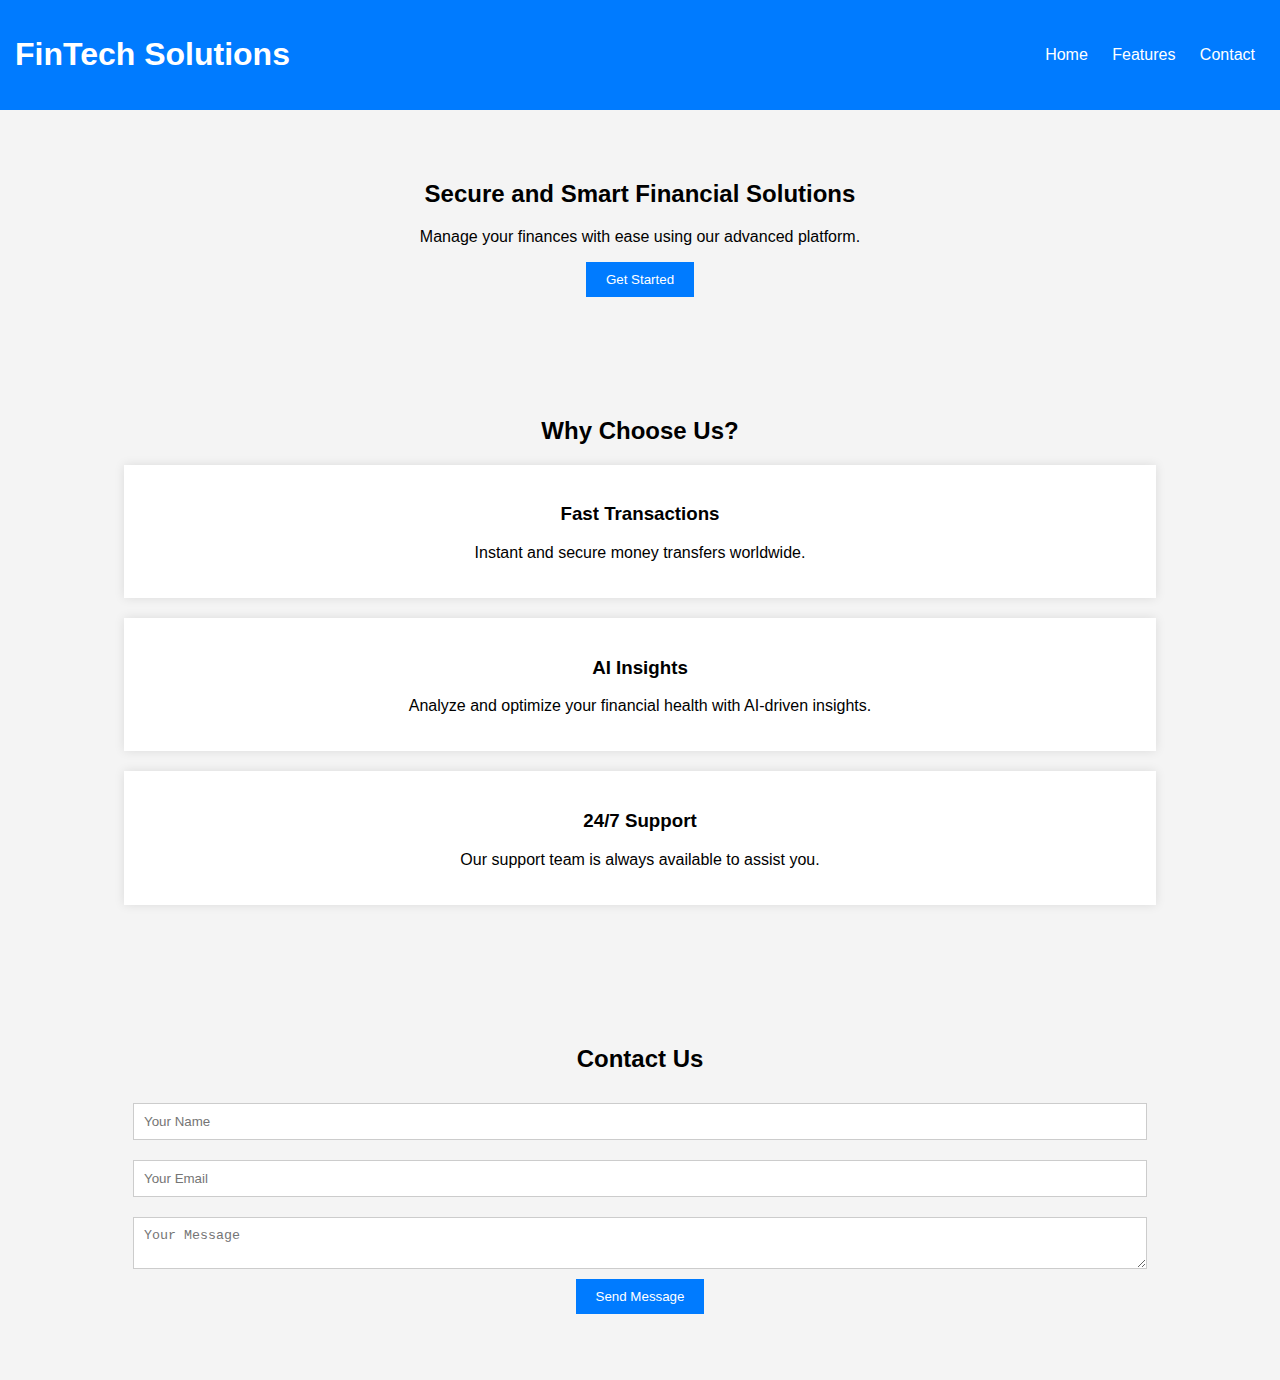
==== ui/frontend/index.html @ 2d909f25 "Adding docker compose project" ====
<!DOCTYPE html>
<html lang="en">
<head>
    <meta charset="UTF-8">
    <meta name="viewport" content="width=device-width, initial-scale=1.0">
    <title>FinTech Solutions</title>
    <link rel="stylesheet" href="styles.css">
</head>
<body>

    <header>
        <h1>FinTech Solutions</h1>
        <nav>
            <ul>
                <li><a href="#home">Home</a></li>
                <li><a href="#features">Features</a></li>
                <li><a href="#contact">Contact</a></li>
            </ul>
        </nav>
    </header>

    <section id="home">
        <h2>Secure and Smart Financial Solutions</h2>
        <p>Manage your finances with ease using our advanced platform.</p>
        <button onclick="showAlert()">Get Started</button>
    </section>

    <section id="features">
        <h2>Why Choose Us?</h2>
        <div class="feature">
            <h3>Fast Transactions</h3>
            <p>Instant and secure money transfers worldwide.</p>
        </div>
        <div class="feature">
            <h3>AI Insights</h3>
            <p>Analyze and optimize your financial health with AI-driven insights.</p>
        </div>
        <div class="feature">
            <h3>24/7 Support</h3>
            <p>Our support team is always available to assist you.</p>
        </div>
    </section>

    <section id="contact">
        <h2>Contact Us</h2>
        <form id="contactForm">
            <input type="text" id="name" placeholder="Your Name" required>
            <input type="email" id="email" placeholder="Your Email" required>
            <textarea id="message" placeholder="Your Message" required></textarea>
            <button type="submit">Send Message</button>
        </form>
        <p id="confirmation"></p>
    </section>

    <script src="script.js"></script>
</body>
</html>
---- ui/frontend/styles.css ----
body {
    font-family: Arial, sans-serif;
    text-align: center;
    margin: 0;
    padding: 0;
    background-color: #f4f4f4;
}

header {
    background-color: #007BFF;
    padding: 15px;
    color: white;
    display: flex;
    justify-content: space-between;
    align-items: center;
}

nav ul {
    list-style: none;
    padding: 0;
    margin: 0;
}

nav ul li {
    display: inline;
    margin: 0 10px;
}

nav ul li a {
    color: white;
    text-decoration: none;
}

section {
    padding: 50px 20px;
}

button {
    padding: 10px 20px;
    background-color: #007BFF;
    color: white;
    border: none;
    cursor: pointer;
}

button:hover {
    background-color: #0056b3;
}

.feature {
    background: white;
    padding: 20px;
    margin: 20px auto;
    width: 80%;
    box-shadow: 0 0 10px rgba(0, 0, 0, 0.1);
}

form {
    display: flex;
    flex-direction: column;
    align-items: center;
}

input, textarea {
    width: 80%;
    padding: 10px;
    margin: 10px 0;
    border: 1px solid #ccc;
}

#confirmation {
    color: green;
    margin-top: 10px;
}
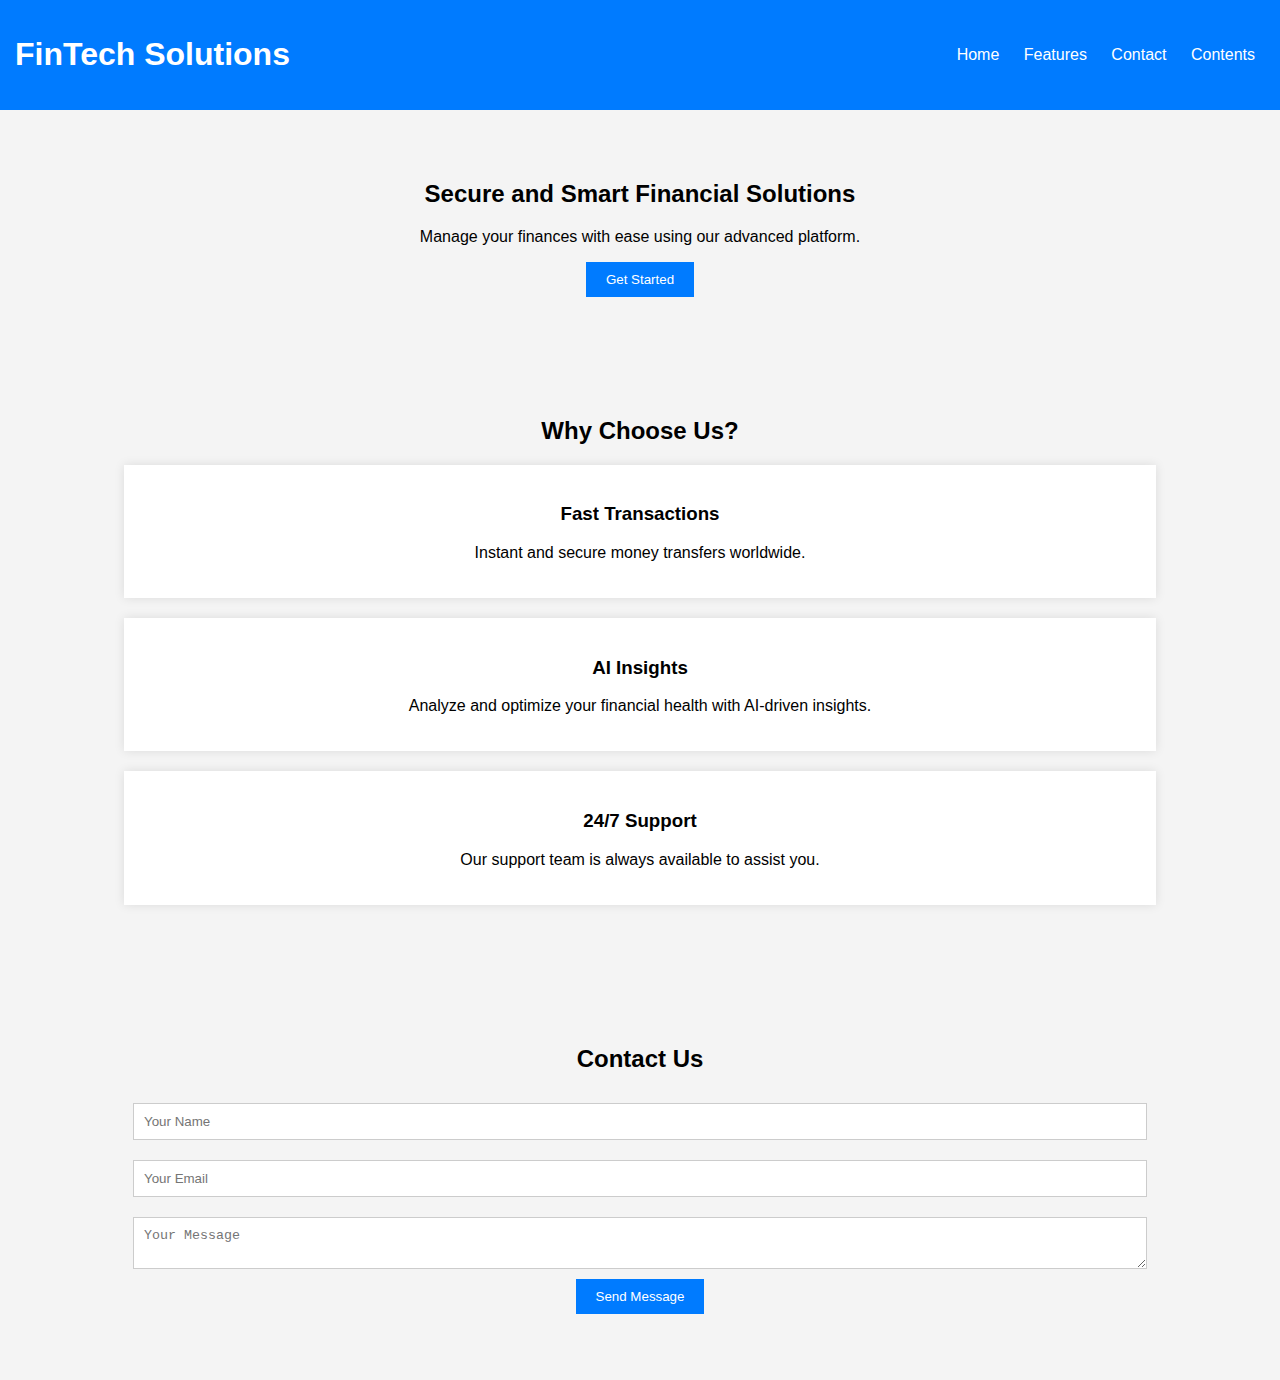
==== commit 7aff7952: "added to nginx conf file" ====
--- a/ui/frontend/index.html
+++ b/ui/frontend/index.html
@@ -15,6 +15,7 @@
                 <li><a href="#home">Home</a></li>
                 <li><a href="#features">Features</a></li>
                 <li><a href="#contact">Contact</a></li>
+                <li><a href="#contents">Contents</a></li>
             </ul>
         </nav>
     </header>
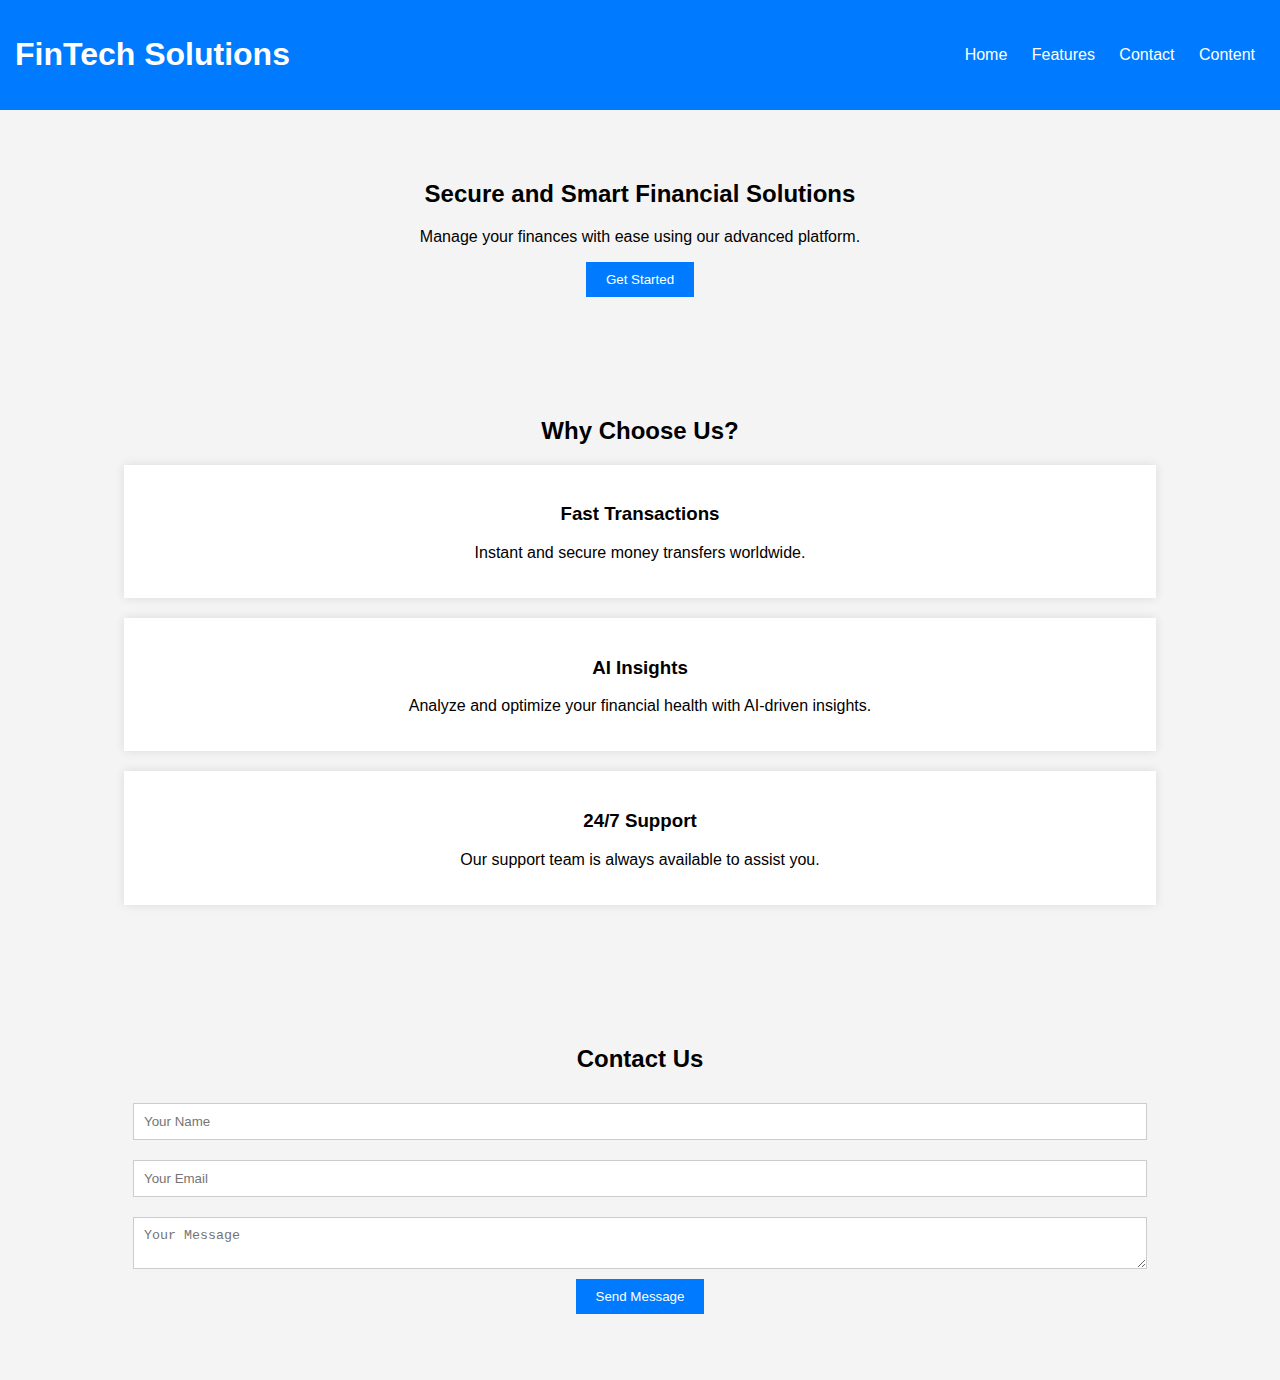
==== commit 0efa8731: "added new button as content" ====
--- a/ui/frontend/index.html
+++ b/ui/frontend/index.html
@@ -15,7 +15,7 @@
                 <li><a href="#home">Home</a></li>
                 <li><a href="#features">Features</a></li>
                 <li><a href="#contact">Contact</a></li>
-                <li><a href="#contents">Contents</a></li>
+                <li><a href="#content">Content</a></li>
             </ul>
         </nav>
     </header>
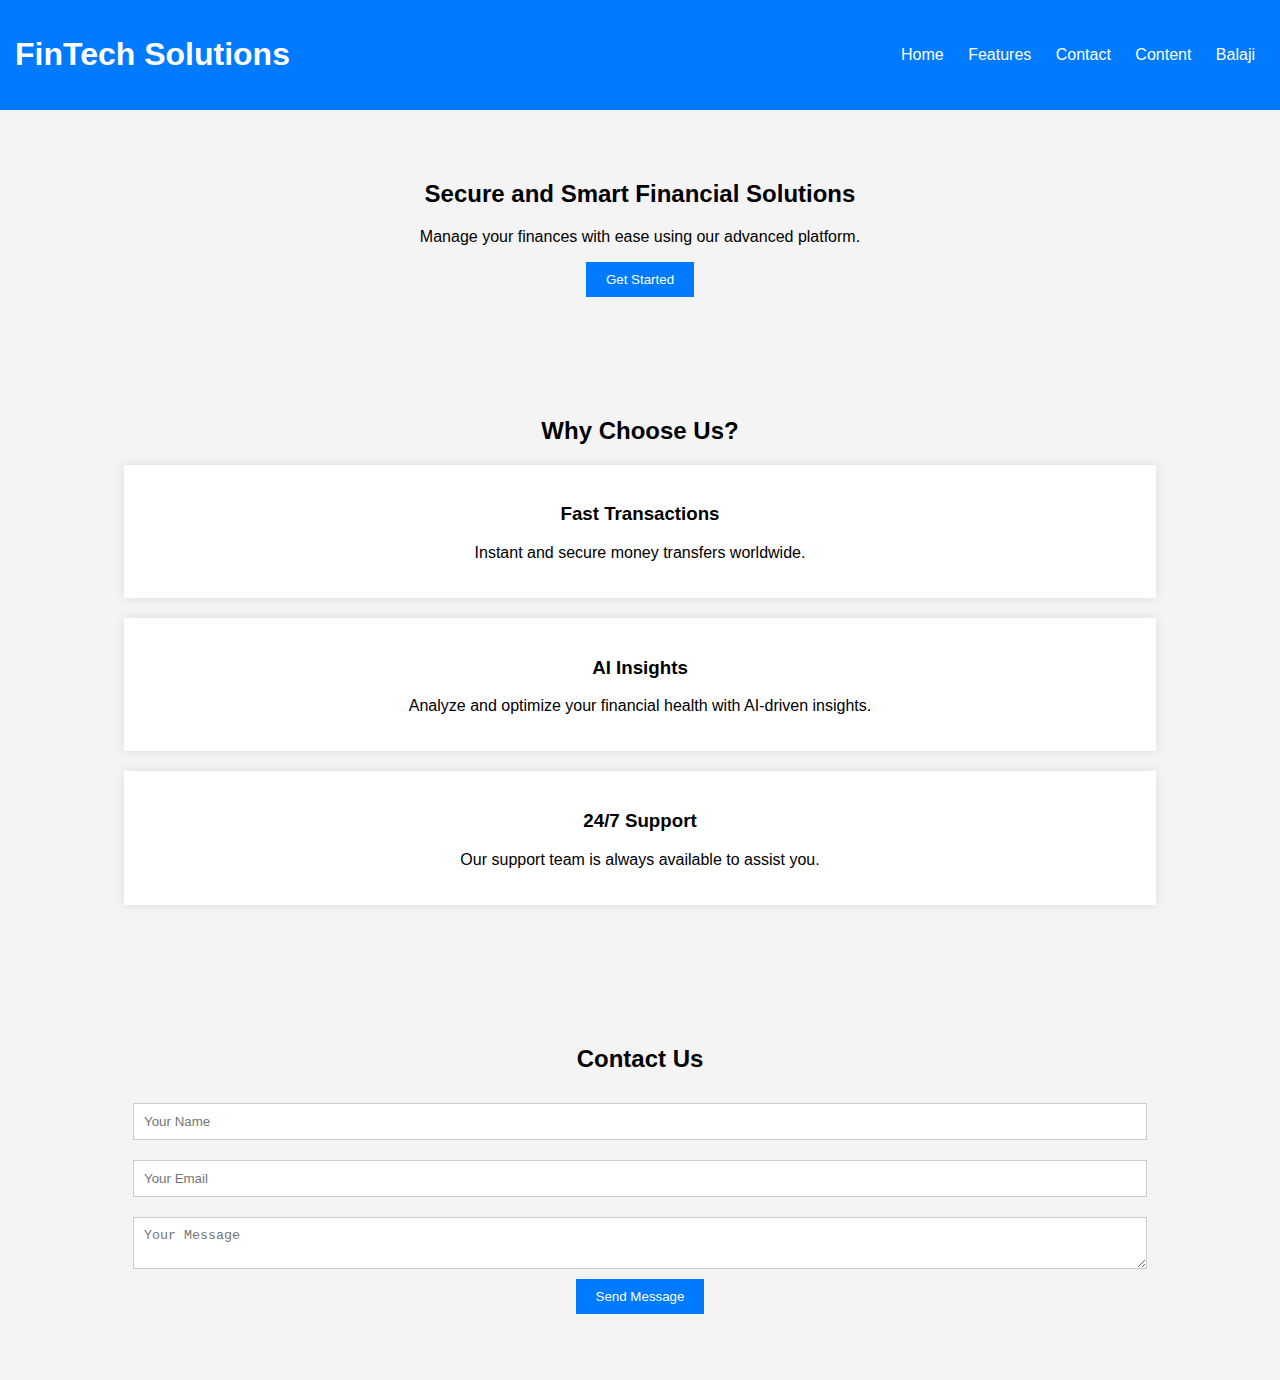
==== commit 65d62dbe: "added new button balaji" ====
--- a/ui/frontend/index.html
+++ b/ui/frontend/index.html
@@ -16,6 +16,8 @@
                 <li><a href="#features">Features</a></li>
                 <li><a href="#contact">Contact</a></li>
                 <li><a href="#content">Content</a></li>
+                <li><a href="#balaji">Balaji</a></li>
+
             </ul>
         </nav>
     </header>
